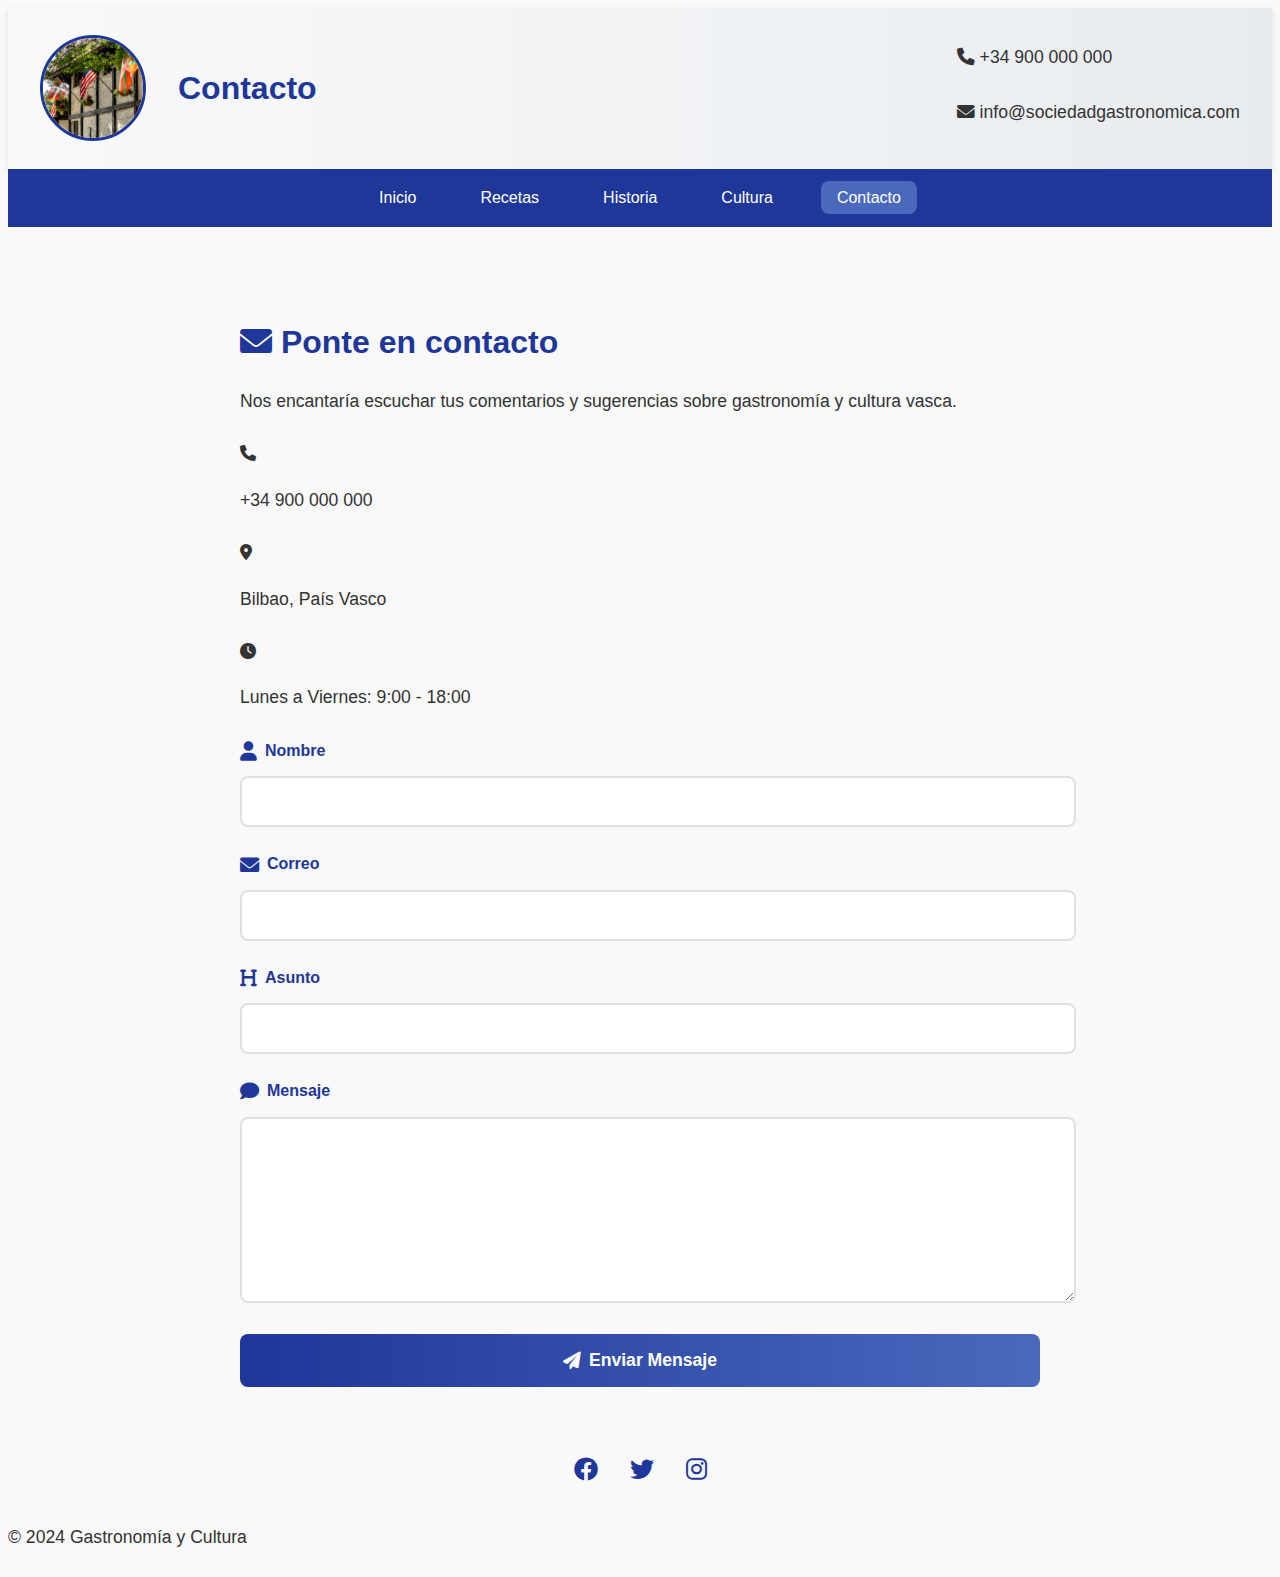
==== contacto.html @ d1538ef3 "Create contacto.html" ====
<!-- Declaración del tipo de documento y lenguaje -->
<!DOCTYPE html>
<html lang="es">
<head>
    <meta charset="UTF-8">
    <meta name="viewport" content="width=device-width, initial-scale=1.0">
    <title>Contacto - Gastronomía y Cultura</title>
    <link rel="stylesheet" href="estilos/estilos.css">
    <link rel="stylesheet" href="https://cdnjs.cloudflare.com/ajax/libs/font-awesome/6.0.0/css/all.min.css">
</head>
<!-- Contenido visible de la página -->
<body>
    <!-- Cabecera con logo y título principal -->
<header class="main-header">
    <div class="header-content">
        <!-- Sección izquierda: logo y título -->
        <div class="logo-title">
            <div class="logo-wrapper">
                <img src="imagenes/Logo.jpg" alt="Logo del sitio" id="logo">
            </div>
            <div class="title-wrapper">
                <h1>Contacto</h1>
                
            </div>
        </div>
        <!-- Sección derecha: información de contacto -->
        <div class="header-extra">
            <div class="contact-info">
                <p><i class="fas fa-phone"></i> +34 900 000 000</p>
                <p><i class="fas fa-envelope"></i> info@sociedadgastronomica.com</p>
            </div>
        </div>
    </div>
</header>

    <!-- Menú de navegación con enlaces a otras páginas -->
    <nav class="main-nav">
        <ul>
            <li><a href="index.html">Inicio</a></li>
            <li><a href="recetas.html">Recetas</a></li>
            <li><a href="historia.html">Historia</a></li>
            <li><a href="cultura.html">Cultura</a></li>
            <li><a href="contacto.html" class="active">Contacto</a></li>
        </ul>
    </nav>

    <!-- Contenido principal: formulario de contacto -->
    <main class="contact-container">
        <section class="contact-info">
            <h2><i class="fas fa-envelope"></i> Ponte en contacto</h2>
            <p>Nos encantaría escuchar tus comentarios y sugerencias sobre gastronomía y cultura vasca.</p>
            
            <div class="contact-details">
                <div class="contact-item">
                    <i class="fas fa-phone"></i>
                    <p>+34 900 000 000</p>
                </div>
                <div class="contact-item">
                    <i class="fas fa-map-marker-alt"></i>
                    <p>Bilbao, País Vasco</p>
                </div>
                <div class="contact-item">
                    <i class="fas fa-clock"></i>
                    <p>Lunes a Viernes: 9:00 - 18:00</p>
                </div>
            </div>
        </section>

        <section class="contact-form">
            <form action="mailto:ses-sair@birt.eus" method="post" enctype="text/plain">
                <div class="form-group">
                    <label for="nombre">
                        <i class="fas fa-user"></i> Nombre
                    </label>
                    <input type="text" id="nombre" name="nombre" required>
                </div>

                <div class="form-group">
                    <label for="correo">
                        <i class="fas fa-envelope"></i> Correo
                    </label>
                    <input type="email" id="correo" name="correo" required>
                </div>

                <div class="form-group">
                    <label for="asunto">
                        <i class="fas fa-heading"></i> Asunto
                    </label>
                    <input type="text" id="asunto" name="asunto" required>
                </div>

                <div class="form-group">
                    <label for="mensaje">
                        <i class="fas fa-comment"></i> Mensaje
                    </label>
                    <textarea id="mensaje" name="mensaje" required></textarea>
                </div>

                <button type="submit">
                    <i class="fas fa-paper-plane"></i> Enviar Mensaje
                </button>
            </form>
        </section>
    </main>

    <!-- Pie de página con información de contacto y enlaces a redes sociales -->
    <footer>
        <div class="social-links">
            <a href="#"><i class="fab fa-facebook"></i></a>
            <a href="#"><i class="fab fa-twitter"></i></a>
            <a href="#"><i class="fab fa-instagram"></i></a>
        </div>
        <p>&copy; 2024 Gastronomía y Cultura</p>
    </footer>
</body>
</html>
---- estilos/estilos.css ----
/* Variables base */
:root {
    --primary-color: #1e3799;
    --secondary-color: #4a69bd;
    --background-light: #f8f9fa;
    --background-dark: #e9ecef;
    --bg-color: #f9f9f9;
    --text-color: #333;
    --spacing-base: 1rem;
    --border-radius: 8px;
    --box-shadow: 0 2px 5px rgba(0,0,0,0.1);
}

body {
    font-family: 'Segoe UI', Tahoma, Geneva, Verdana, sans-serif;
    line-height: 1.6;
    color: var(--text-color);
    background-color: var(--bg-color);
}

/* Contenedor común para todas las secciones */
.container {
    max-width: 1200px;
    margin: 0 auto;
    padding: 2rem;
}

/* Estilos de tarjetas comunes */
.card {
    background: white;
    border-radius: var(--border-radius);
    padding: 2rem;
    box-shadow: var(--box-shadow);
    transition: transform 0.3s ease;
}

.card:hover {
    transform: translateY(-5px);
}

/* Estilos de imágenes comunes */
.image {
    width: 100%;
    height: 200px;
    object-fit: cover;
    border-radius: var(--border-radius);
    margin: 1rem 0;
}

/* Estilos de texto comunes */
h1, h2, h3, h4 {
    color: var(--primary-color);
    margin-bottom: 1rem;
}

h1 { font-size: 2.5rem; }
h2 { font-size: 2rem; }
h3 { font-size: 1.5rem; }
h4 { font-size: 1.2rem; }

p {
    line-height: 1.8;
    color: var(--text-color);
    margin-bottom: 1.5rem;
    text-align: justify;
    font-size: 1.1rem;
}

/* Navegación común */
nav {
    background-color: var(--primary-color);
    padding: 1rem 0;
    margin-bottom: 2rem;
}

nav ul {
    list-style: none;
    padding: 0;
    margin: 0;
    display: flex;
    justify-content: center;
    gap: 2rem;
}

nav a {
    color: white;
    text-decoration: none;
    padding: 0.5rem 1rem;
    border-radius: var(--border-radius);
    transition: background-color 0.3s;
}

nav a:hover,
nav a.active {
    background-color: var(--secondary-color);
}

/* Grid layouts comunes */
.grid {
    display: grid;
    grid-template-columns: repeat(auto-fit, minmax(300px, 1fr));
    gap: 2rem;
}

/* Media queries */
@media (max-width: 768px) {
    .header-content {
        flex-direction: column;
        gap: var(--spacing-base);
        text-align: center;
    }

    .logo-title {
        flex-direction: column;
    }

    .logo-wrapper {
        width: 80px;
        height: 80px;
    }

    .contact-container {
        padding: var(--spacing-base);
    }
}

/* Estilos específicos para contacto manteniendo la base */
.contact-container {
    max-width: 800px;
    margin: 2rem auto;
    padding: 2rem;
}

.form-group {
    margin-bottom: 1.5rem;
    position: relative;
}

.form-group label {
    display: flex;
    align-items: center;
    gap: 0.5rem;
    margin-bottom: 0.8rem;
    color: var(--primary-color);
    font-weight: 600;
}

.form-group label i {
    font-size: 1.2rem;
}

.form-group input,
.form-group textarea {
    width: 100%;
    padding: 1rem;
    border: 2px solid #e0e0e0;
    border-radius: var(--border-radius);
    background-color: #fff;
    transition: all 0.3s ease;
}

.form-group input:focus,
.form-group textarea:focus {
    border-color: var(--primary-color);
    box-shadow: 0 0 0 3px rgba(30, 55, 153, 0.1);
    outline: none;
}

.form-group textarea {
    min-height: 150px;
    resize: vertical;
}

button[type="submit"] {
    width: 100%;
    padding: 1rem;
    background: linear-gradient(to right, var(--primary-color), var(--secondary-color));
    color: white;
    border: none;
    border-radius: var(--border-radius);
    font-size: 1.1rem;
    font-weight: 600;
    cursor: pointer;
    transition: all 0.3s ease;
    display: flex;
    align-items: center;
    justify-content: center;
    gap: 0.5rem;
}

button[type="submit"]:hover {
    transform: translateY(-2px);
    box-shadow: var(--box-shadow);
}

.social-links {
    display: flex;
    justify-content: center;
    gap: 2rem;
    margin: 2rem 0;
}

.social-links a {
    color: var(--primary-color);
    font-size: 1.5rem;
    transition: transform 0.3s ease;
}

.social-links a:hover {
    transform: scale(1.2);
    color: var(--secondary-color);
}

@media (max-width: 600px) {
    .contact-container {
        padding: 1rem;
    }
}

/* Header principal */
.main-header {
    background: linear-gradient(to right, var(--background-light), var(--background-dark));
    padding: var(--spacing-base) 0;
    box-shadow: var(--box-shadow);
}

.header-content {
    max-width: 1200px;
    margin: 0 auto;
    padding: 0 var(--spacing-base);
    display: flex;
    justify-content: space-between;
    align-items: center;
}

.logo-title {
    display: flex;
    align-items: center;
    gap: calc(var(--spacing-base) * 2);
}

.logo-wrapper {
    width: 100px;
    height: 100px;
    overflow: hidden;
    border-radius: 50%;
    border: 3px solid var(--primary-color);
}


#logo {
    width: 100%;
    height: 100%;
    object-fit: cover;
}

.title-wrapper {
    display: flex;
    flex-direction: column;
}

.title-wrapper h1 {
    font-size: 2rem;
    color: var(--primary-color);
    margin: 0;
}

.subtitle {
    font-size: 1.1rem;
    color: var(--secondary-color);
    margin-top: 0.5rem;
}

/* Efectos de hover para enlaces */
.nav a:hover {
    background-color: var(--secondary-color);
    transform: translateY(-2px);
    transition: all 0.3s ease;
}

/* Efecto hover para cards */
.recipe-card:hover,
.culture-card:hover {
    transform: translateY(-5px);
    box-shadow: 0 10px 20px rgba(0,0,0,0.1);
    transition: all 0.3s ease;
}

/* Animación para iconos */
.fas, .fab {
    transition: transform 0.3s ease;
}

.fas:hover, .fab:hover {
    transform: scale(1.2);
}

/* Efecto para imágenes */
.recipe-image:hover,
.culture-image:hover {
    filter: brightness(1.1);
    transition: all 0.3s ease;
}

/* Efecto para botones */
button:hover {
    transform: translateY(-2px);
    box-shadow: var(--box-shadow);
    transition: all 0.3s ease;
}

/* Animación para el logo */
#logo {
    transition: transform 0.3s ease;
}

#logo:hover {
    transform: rotate(5deg);
}

/* Efecto para redes sociales */
.social-links a {
    transition: all 0.3s ease;
}

.social-links a:hover {
    color: var(--primary-color);
    transform: scale(1.2);
}

/* Efecto para listas */
.events-list li,
.links-list li {
    transition: padding-left 0.3s ease;
}

.events-list li:hover,
.links-list li:hover {
    padding-left: 10px;
    background-color: rgba(0,0,0,0.05);
}
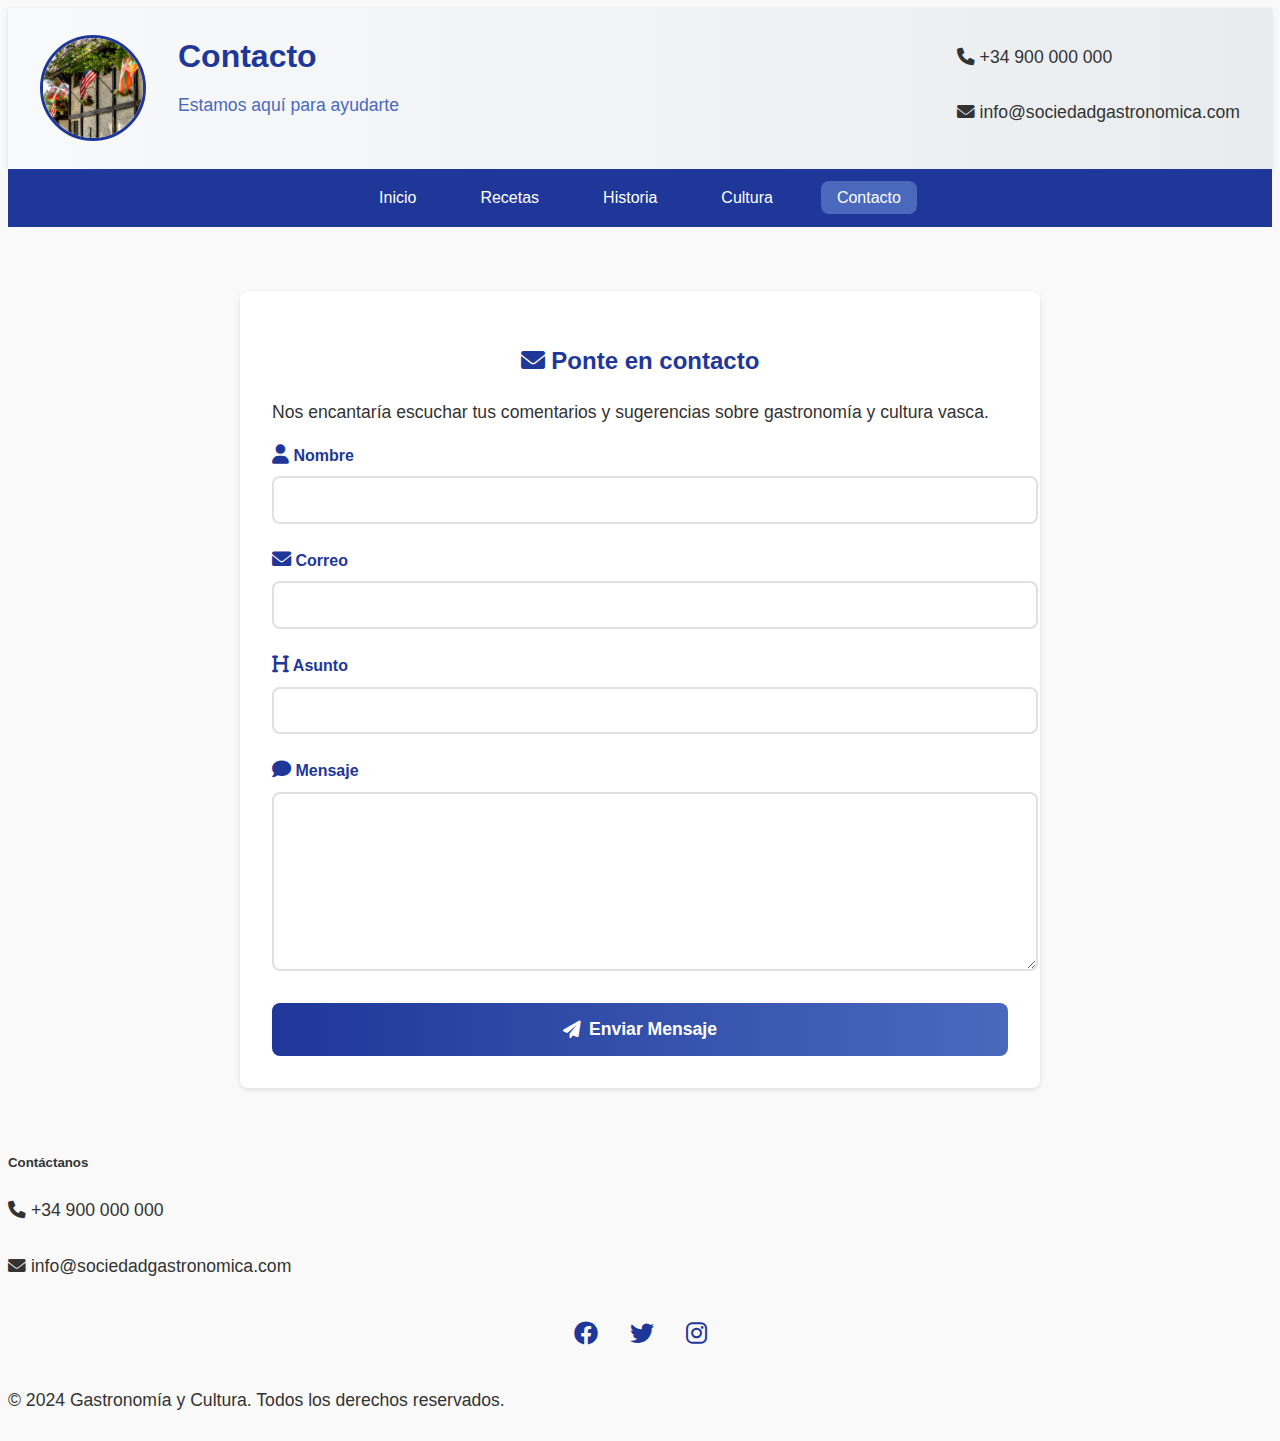
==== commit 57927bde: "Update contacto.html" ====
--- a/contacto.html
+++ b/contacto.html
@@ -1,4 +1,3 @@
-<!-- Declaración del tipo de documento y lenguaje -->
 <!DOCTYPE html>
 <html lang="es">
 <head>
@@ -8,30 +7,29 @@
     <link rel="stylesheet" href="estilos/estilos.css">
     <link rel="stylesheet" href="https://cdnjs.cloudflare.com/ajax/libs/font-awesome/6.0.0/css/all.min.css">
 </head>
-<!-- Contenido visible de la página -->
 <body>
     <!-- Cabecera con logo y título principal -->
-<header class="main-header">
-    <div class="header-content">
-        <!-- Sección izquierda: logo y título -->
-        <div class="logo-title">
-            <div class="logo-wrapper">
-                <img src="imagenes/Logo.jpg" alt="Logo del sitio" id="logo">
+    <header class="main-header">
+        <div class="header-content">
+            <!-- Sección izquierda: logo y título -->
+            <div class="logo-title">
+                <div class="logo-wrapper">
+                    <img src="imagenes/Logo.jpg" alt="Logo del sitio" id="logo">
+                </div>
+                <div class="title-wrapper">
+                    <h1>Contacto</h1>
+                    <p class="subtitle">Estamos aquí para ayudarte</p>
+                </div>
             </div>
-            <div class="title-wrapper">
-                <h1>Contacto</h1>
-                
+            <!-- Sección derecha: información de contacto -->
+            <div class="header-extra">
+                <div class="contact-info">
+                    <p><i class="fas fa-phone"></i> +34 900 000 000</p>
+                    <p><i class="fas fa-envelope"></i> info@sociedadgastronomica.com</p>
+                </div>
             </div>
         </div>
-        <!-- Sección derecha: información de contacto -->
-        <div class="header-extra">
-            <div class="contact-info">
-                <p><i class="fas fa-phone"></i> +34 900 000 000</p>
-                <p><i class="fas fa-envelope"></i> info@sociedadgastronomica.com</p>
-            </div>
-        </div>
-    </div>
-</header>
+    </header>
 
     <!-- Menú de navegación con enlaces a otras páginas -->
     <nav class="main-nav">
@@ -46,71 +44,47 @@
 
     <!-- Contenido principal: formulario de contacto -->
     <main class="contact-container">
-        <section class="contact-info">
+        <section class="contact-form">
             <h2><i class="fas fa-envelope"></i> Ponte en contacto</h2>
             <p>Nos encantaría escuchar tus comentarios y sugerencias sobre gastronomía y cultura vasca.</p>
-            
-            <div class="contact-details">
-                <div class="contact-item">
-                    <i class="fas fa-phone"></i>
-                    <p>+34 900 000 000</p>
-                </div>
-                <div class="contact-item">
-                    <i class="fas fa-map-marker-alt"></i>
-                    <p>Bilbao, País Vasco</p>
-                </div>
-                <div class="contact-item">
-                    <i class="fas fa-clock"></i>
-                    <p>Lunes a Viernes: 9:00 - 18:00</p>
-                </div>
-            </div>
-        </section>
-
-        <section class="contact-form">
-            <form action="mailto:ses-sair@birt.eus" method="post" enctype="text/plain">
+            <form id="contactForm">
                 <div class="form-group">
-                    <label for="nombre">
-                        <i class="fas fa-user"></i> Nombre
-                    </label>
+                    <label for="nombre"><i class="fas fa-user"></i> Nombre</label>
                     <input type="text" id="nombre" name="nombre" required>
                 </div>
-
                 <div class="form-group">
-                    <label for="correo">
-                        <i class="fas fa-envelope"></i> Correo
-                    </label>
+                    <label for="correo"><i class="fas fa-envelope"></i> Correo</label>
                     <input type="email" id="correo" name="correo" required>
                 </div>
-
                 <div class="form-group">
-                    <label for="asunto">
-                        <i class="fas fa-heading"></i> Asunto
-                    </label>
+                    <label for="asunto"><i class="fas fa-heading"></i> Asunto</label>
                     <input type="text" id="asunto" name="asunto" required>
                 </div>
-
                 <div class="form-group">
-                    <label for="mensaje">
-                        <i class="fas fa-comment"></i> Mensaje
-                    </label>
+                    <label for="mensaje"><i class="fas fa-comment"></i> Mensaje</label>
                     <textarea id="mensaje" name="mensaje" required></textarea>
                 </div>
-
-                <button type="submit">
-                    <i class="fas fa-paper-plane"></i> Enviar Mensaje
-                </button>
+                <button type="submit"><i class="fas fa-paper-plane"></i> Enviar Mensaje</button>
             </form>
         </section>
     </main>
 
-    <!-- Pie de página con información de contacto y enlaces a redes sociales -->
-    <footer>
-        <div class="social-links">
-            <a href="#"><i class="fab fa-facebook"></i></a>
-            <a href="#"><i class="fab fa-twitter"></i></a>
-            <a href="#"><i class="fab fa-instagram"></i></a>
+    <!-- Pie de página -->
+    <footer class="main-footer">
+        <div class="footer-content">
+            <div class="contact-info">
+                <h5>Contáctanos</h5>
+                <p><i class="fas fa-phone"></i> +34 900 000 000</p>
+                <p><i class="fas fa-envelope"></i> info@sociedadgastronomica.com</p>
+            </div>
+            <div class="social-links">
+                <a href="https://facebook.com/sociedadgastronomica" target="_blank" rel="noopener" aria-label="Síguenos en Facebook"><i class="fab fa-facebook"></i></a>
+                <a href="https://twitter.com/sociedadgastronomica" target="_blank" rel="noopener" aria-label="Síguenos en Twitter"><i class="fab fa-twitter"></i></a>
+                <a href="https://instagram.com/sociedadgastronomica" target="_blank" rel="noopener" aria-label="Síguenos en Instagram"><i class="fab fa-instagram"></i></a>
+            </div>
+            <p>&copy; 2024 Gastronomía y Cultura. Todos los derechos reservados.</p>
         </div>
-        <p>&copy; 2024 Gastronomía y Cultura</p>
     </footer>
 </body>
 </html>
+
--- a/estilos/estilos.css
+++ b/estilos/estilos.css
@@ -1,4 +1,3 @@
-
 /* Variables base */
 :root {
     --primary-color: #1e3799;
@@ -341,3 +340,451 @@
     background-color: rgba(0,0,0,0.05);
 }
 
+/* Estilos para la cuadrícula de alimentos */
+.food-grid {
+    display: grid;
+    grid-template-columns: repeat(auto-fit, minmax(150px, 1fr));
+    gap: 1rem;
+}
+
+.food-item {
+    position: relative;
+    overflow: hidden;
+    border-radius: var(--border-radius);
+    box-shadow: var(--box-shadow);
+}
+
+.food-item img {
+    width: 100%;
+    height: 100%;
+    object-fit: cover;
+    transition: transform 0.3s ease;
+}
+
+.food-item:hover img {
+    transform: scale(1.1);
+}
+
+.food-item span {
+    position: absolute;
+    bottom: 0;
+    left: 0;
+    width: 100%;
+    background: rgba(0, 0, 0, 0.5);
+    color: white;
+    text-align: center;
+    padding: 0.5rem;
+    font-size: 1rem;
+    transition: background 0.3s ease;
+}
+
+.food-item:hover span {
+    background: rgba(0, 0, 0, 0.7);
+}
+
+/* Estilos para la cuadrícula de música */
+.music-grid {
+    display: grid;
+    grid-template-columns: repeat(auto-fit, minmax(150px, 1fr));
+    gap: 1rem;
+}
+
+.music-item {
+    position: relative;
+    overflow: hidden;
+    border-radius: var(--border-radius);
+    box-shadow: var(--box-shadow);
+    text-align: center;
+}
+
+.music-item img {
+    width: 100%;
+    height: 100%;
+    object-fit: cover;
+    transition: transform 0.3s ease;
+}
+
+.music-item:hover img {
+    transform: scale(1.1);
+}
+
+.music-item span {
+    position: absolute;
+    bottom: 0;
+    left: 0;
+    width: 100%;
+    background: rgba(0, 0, 0, 0.5);
+    color: white;
+    text-align: center;
+    padding: 0.5rem;
+    font-size: 1rem;
+    transition: background 0.3s ease;
+}
+
+.music-item:hover span {
+    background: rgba(0, 0, 0, 0.7);
+}
+
+/* Estilos para la cuadrícula combinada */
+.combined-grid {
+    display: grid;
+    grid-template-columns: repeat(auto-fit, minmax(150px, 1fr));
+    gap: 1rem;
+}
+
+.combined-item {
+    position: relative;
+    overflow: hidden;
+    border-radius: var(--border-radius);
+    box-shadow: var(--box-shadow);
+    text-align: center;
+}
+
+.combined-item img {
+    width: 100%;
+    height: 100%;
+    object-fit: cover;
+    transition: transform 0.3s ease;
+}
+
+.combined-item:hover img {
+    transform: scale(1.1);
+}
+
+.combined-item span {
+    position: absolute;
+    bottom: 0;
+    left: 0;
+    width: 100%;
+    background: rgba(0, 0, 0, 0.5);
+    color: white;
+    text-align: center;
+    padding: 0.5rem;
+    font-size: 1rem;
+    transition: background 0.3s ease;
+}
+
+.combined-item:hover span {
+    background: rgba(0, 0, 0, 0.7);
+}
+
+/* Estilos para la cuadrícula de cultura */
+.culture-container {
+    display: grid;
+    grid-template-columns: repeat(auto-fit, minmax(300px, 1fr));
+    gap: 2rem;
+    padding: 2rem;
+}
+
+.culture-card {
+    background: white;
+    border-radius: var(--border-radius);
+    padding: 2rem;
+    box-shadow: var(--box-shadow);
+    transition: transform 0.3s ease;
+}
+
+.culture-card:hover {
+    transform: translateY(-5px);
+}
+
+.culture-icon {
+    font-size: 2rem;
+    color: var(--primary-color);
+    margin-bottom: 1rem;
+    text-align: center;
+}
+
+.culture-image {
+    width: 100%;
+    height: 200px;
+    object-fit: cover;
+    border-radius: var(--border-radius);
+    margin: 1rem 0;
+}
+
+.culture-card h2 {
+    color: var(--primary-color);
+    font-size: 1.5rem;
+    margin-bottom: 1rem;
+    text-align: center;
+}
+
+.culture-card p {
+    color: var(--text-color);
+    line-height: 1.6;
+    margin-bottom: 1rem;
+    text-align: justify;
+}
+
+/* Estilos para la cuadrícula de recetas */
+.recipes-container {
+    display: grid;
+    grid-template-columns: repeat(auto-fit, minmax(300px, 1fr));
+    gap: 2rem;
+    padding: 2rem;
+}
+
+.recipe-card {
+    background: white;
+    border-radius: var(--border-radius);
+    padding: 2rem;
+    box-shadow: var(--box-shadow);
+    transition: transform 0.3s ease;
+}
+
+.recipe-card:hover {
+    transform: translateY(-5px);
+}
+
+.recipe-header {
+    text-align: center;
+}
+
+.recipe-image {
+    width: 100%;
+    height: 200px;
+    object-fit: cover;
+    border-radius: var(--border-radius);
+    margin-bottom: 1rem;
+}
+
+.recipe-meta {
+    display: flex;
+    justify-content: center;
+    gap: 1rem;
+    margin-bottom: 1rem;
+}
+
+.ingredients-section,
+.instructions-section {
+    margin-bottom: 1.5rem;
+}
+
+.ingredients-list,
+.instructions-list {
+    list-style: none;
+    padding: 0;
+}
+
+.ingredients-list li,
+.instructions-list li {
+    padding: 0.5rem 0;
+    border-bottom: 1px solid #eee;
+}
+
+.ingredients-list li i,
+.instructions-list li i {
+    color: var(--primary-color);
+    margin-right: 0.5rem;
+}
+
+/* Estilos para la cuadrícula de historia */
+.history-container {
+    display: grid;
+    grid-template-columns: repeat(auto-fit, minmax(300px, 1fr));
+    gap: 2rem;
+    padding: 2rem;
+}
+
+.history-card {
+    background: white;
+    border-radius: var(--border-radius);
+    padding: 2rem;
+    box-shadow: var(--box-shadow);
+    transition: transform 0.3s ease;
+}
+
+.history-card:hover {
+    transform: translateY(-5px);
+}
+
+.history-icon {
+    font-size: 2rem;
+    color: var(--primary-color);
+    margin-bottom: 1rem;
+    text-align: center;
+}
+
+.history-image {
+    width: 100%;
+    height: 200px;
+    object-fit: cover;
+    border-radius: var(--border-radius);
+    margin: 1rem 0;
+}
+
+.history-card h2 {
+    color: var(--primary-color);
+    font-size: 1.5rem;
+    margin-bottom: 1rem;
+    text-align: center;
+}
+
+.history-card p {
+    color: var(--text-color);
+    line-height: 1.6;
+    margin-bottom: 1rem;
+    text-align: justify;
+}
+
+/* Estilos para la cuadrícula de platos */
+.platos-grid {
+    display: grid;
+    grid-template-columns: repeat(auto-fit, minmax(150px, 1fr));
+    gap: 1rem;
+}
+
+.plato-card {
+    position: relative;
+    overflow: hidden;
+    border-radius: var(--border-radius);
+    box-shadow: var(--box-shadow);
+    text-align: center;
+    padding: 1rem;
+}
+
+.plato-card img {
+    width: 100%;
+    height: 150px;
+    object-fit: cover;
+    border-radius: var(--border-radius);
+    margin-bottom: 0.5rem;
+}
+
+.plato-card h3 {
+    color: var(--primary-color);
+    font-size: 1.2rem;
+    margin-bottom: 0.5rem;
+}
+
+.plato-card p {
+    color: var(--text-color);
+    line-height: 1.4;
+    margin-bottom: 0.5rem;
+}
+
+/* Estilos para la cuadrícula de eventos */
+.events-section {
+    padding: 2rem;
+}
+
+.events-grid {
+    display: grid;
+    grid-template-columns: repeat(auto-fit, minmax(200px, 1fr));
+    gap: 1rem;
+}
+
+.event-item {
+    background: white;
+    border-radius: var(--border-radius);
+    padding: 1rem;
+    box-shadow: var(--box-shadow);
+    display: flex;
+    align-items: center;
+    gap: 1rem;
+    transition: transform 0.3s ease;
+}
+
+.event-item:hover {
+    transform: translateY(-5px);
+}
+
+.event-item i {
+    font-size: 1.5rem;
+    color: var(--primary-color);
+}
+
+.event-item span {
+    font-size: 1rem;
+    color: var(--text-color);
+}
+
+/* Estilos para la cuadrícula de contacto */
+.contact-container {
+    display: grid;
+    grid-template-columns: 1fr;
+    gap: 2rem;
+    padding: 2rem;
+}
+
+.contact-form {
+    background: white;
+    border-radius: var(--border-radius);
+    padding: 2rem;
+    box-shadow: var(--box-shadow);
+    transition: transform 0.3s ease;
+}
+
+.contact-form:hover {
+    transform: translateY(-5px);
+}
+
+.contact-form h2 {
+    color: var(--primary-color);
+    font-size: 1.5rem;
+    margin-bottom: 1rem;
+    text-align: center;
+}
+
+.contact-form p {
+    color: var(--text-color);
+    line-height: 1.6;
+    margin-bottom: 1rem;
+    text-align: justify;
+}
+
+.form-group {
+    margin-bottom: 1.5rem;
+}
+
+.form-group label {
+    display: block;
+    margin-bottom: 0.5rem;
+    color: var(--primary-color);
+    font-weight: 600;
+}
+
+.form-group input,
+.form-group textarea {
+    width: 100%;
+    padding: 0.8rem;
+    border: 2px solid #e0e0e0;
+    border-radius: var(--border-radius);
+    font-size: 1rem;
+    transition: border-color 0.3s ease;
+}
+
+.form-group input:focus,
+.form-group textarea:focus {
+    border-color: var(--primary-color);
+    outline: none;
+}
+
+textarea {
+    min-height: 150px;
+    resize: vertical;
+}
+
+button[type="submit"] {
+    width: 100%;
+    padding: 1rem;
+    background: linear-gradient(to right, var(--primary-color), var(--secondary-color));
+    color: white;
+    border: none;
+    border-radius: var(--border-radius);
+    font-size: 1.1rem;
+    font-weight: 600;
+    cursor: pointer;
+    transition: all 0.3s ease;
+    display: flex;
+    align-items: center;
+    justify-content: center;
+    gap: 0.5rem;
+}
+
+button[type="submit"]:hover {
+    transform: translateY(-2px);
+    box-shadow: var(--box-shadow);
+}
+
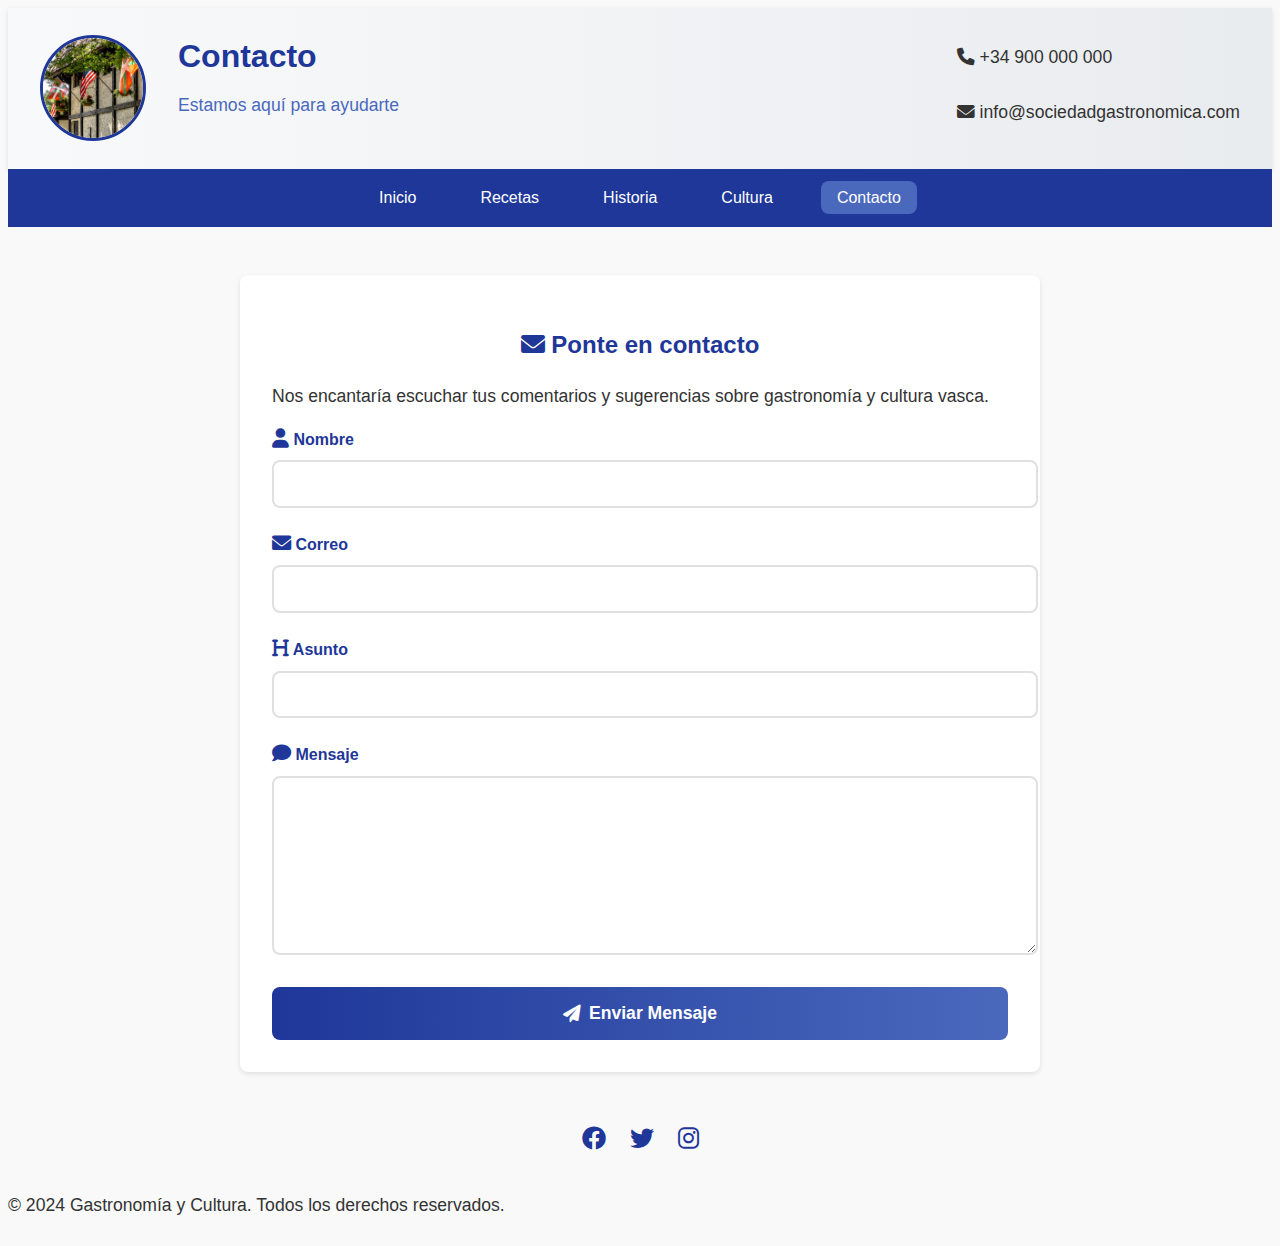
==== commit b03f194f: "Update contacto.html" ====
--- a/contacto.html
+++ b/contacto.html
@@ -3,6 +3,7 @@
 <head>
     <meta charset="UTF-8">
     <meta name="viewport" content="width=device-width, initial-scale=1.0">
+    <meta name="description" content="Contacta con nuestra Sociedad Gastronómica y Cultural del País Vasco. Envíanos tus consultas, sugerencias o reservas para eventos gastronómicos y culturales.">
     <title>Contacto - Gastronomía y Cultura</title>
     <link rel="stylesheet" href="estilos/estilos.css">
     <link rel="stylesheet" href="https://cdnjs.cloudflare.com/ajax/libs/font-awesome/6.0.0/css/all.min.css">
@@ -45,6 +46,7 @@
     <!-- Contenido principal: formulario de contacto -->
     <main class="contact-container">
         <section class="contact-form">
+            <form action="mailto:info@sociedadgastronomica.com" method="post">
             <h2><i class="fas fa-envelope"></i> Ponte en contacto</h2>
             <p>Nos encantaría escuchar tus comentarios y sugerencias sobre gastronomía y cultura vasca.</p>
             <form id="contactForm">
@@ -73,9 +75,6 @@
     <footer class="main-footer">
         <div class="footer-content">
             <div class="contact-info">
-                <h5>Contáctanos</h5>
-                <p><i class="fas fa-phone"></i> +34 900 000 000</p>
-                <p><i class="fas fa-envelope"></i> info@sociedadgastronomica.com</p>
             </div>
             <div class="social-links">
                 <a href="https://facebook.com/sociedadgastronomica" target="_blank" rel="noopener" aria-label="Síguenos en Facebook"><i class="fab fa-facebook"></i></a>
--- a/estilos/estilos.css
+++ b/estilos/estilos.css
@@ -95,12 +95,6 @@
     background-color: var(--secondary-color);
 }
 
-/* Grid layouts comunes */
-.grid {
-    display: grid;
-    grid-template-columns: repeat(auto-fit, minmax(300px, 1fr));
-    gap: 2rem;
-}
 
 /* Media queries */
 @media (max-width: 768px) {
@@ -118,17 +112,13 @@
         width: 80px;
         height: 80px;
     }
-
-    .contact-container {
-        padding: var(--spacing-base);
-    }
 }
 
 /* Estilos específicos para contacto manteniendo la base */
 .contact-container {
     max-width: 800px;
     margin: 2rem auto;
-    padding: 2rem;
+    padding: var(--spacing-base);
 }
 
 .form-group {
@@ -319,13 +309,12 @@
 }
 
 /* Efecto para redes sociales */
-.social-links a {
-    transition: all 0.3s ease;
-}
-
-.social-links a:hover {
-    color: var(--primary-color);
-    transform: scale(1.2);
+.social-links {
+    display: flex;
+    justify-content: center;
+    align-items: center;
+    gap: 1.5rem;
+    margin: 2rem 0;
 }
 
 /* Efecto para listas */
@@ -628,40 +617,73 @@
     text-align: justify;
 }
 
-/* Estilos para la cuadrícula de platos */
+/* Estilos para la sección de platos */
+.platos-section {
+    max-width: 1200px;
+    margin: 0 auto;
+    padding: 2rem;
+}
+
 .platos-grid {
     display: grid;
-    grid-template-columns: repeat(auto-fit, minmax(150px, 1fr));
-    gap: 1rem;
+    grid-template-columns: repeat(3, 1fr);
+    gap: 2rem;
 }
 
 .plato-card {
-    position: relative;
+    background: white;
+    border-radius: var(--border-radius);
+    box-shadow: var(--box-shadow);
     overflow: hidden;
-    border-radius: var(--border-radius);
-    box-shadow: var(--box-shadow);
-    text-align: center;
-    padding: 1rem;
-}
-
-.plato-card img {
-    width: 100%;
-    height: 150px;
+    transition: transform 0.3s ease;
+}
+
+.plato-card:hover {
+    transform: translateY(-5px);
+}
+
+.plato-image {
+    width: 100%;
+    height: 250px;
+    overflow: hidden;
+}
+
+.plato-image img {
+    width: 100%;
+    height: 100%;
     object-fit: cover;
-    border-radius: var(--border-radius);
-    margin-bottom: 0.5rem;
-}
-
-.plato-card h3 {
-    color: var(--primary-color);
-    font-size: 1.2rem;
-    margin-bottom: 0.5rem;
-}
-
-.plato-card p {
+    transition: transform 0.3s ease;
+}
+
+.plato-card:hover .plato-image img {
+    transform: scale(1.1);
+}
+
+.plato-content {
+    padding: 1.5rem;
+}
+
+.plato-content h3 {
+    color: var(--primary-color);
+    margin-bottom: 1rem;
+}
+
+.plato-content p {
     color: var(--text-color);
-    line-height: 1.4;
-    margin-bottom: 0.5rem;
+    line-height: 1.6;
+}
+
+/* Media queries */
+@media (max-width: 992px) {
+    .platos-grid {
+        grid-template-columns: repeat(2, 1fr);
+    }
+}
+
+@media (max-width: 768px) {
+    .platos-grid {
+        grid-template-columns: 1fr;
+    }
 }
 
 /* Estilos para la cuadrícula de eventos */
@@ -788,3 +810,96 @@
     box-shadow: var(--box-shadow);
 }
 
+.history-container {
+    max-width: 1200px;
+    margin: 0 auto;
+    padding: 2rem;
+}
+
+.history-grid {
+    display: grid;
+    grid-template-columns: repeat(3, 1fr);
+    gap: 2rem;
+}
+
+.history-card {
+    background: white;
+    border-radius: var(--border-radius);
+    padding: 1.5rem;
+    box-shadow: var(--box-shadow);
+}
+
+.history-image {
+    width: 100%;
+    height: 200px;
+    object-fit: cover;
+    border-radius: var(--border-radius);
+    margin: 1rem 0;
+}
+
+@media (max-width: 992px) {
+    .history-grid {
+        grid-template-columns: repeat(2, 1fr);
+    }
+}
+
+@media (max-width: 768px) {
+    .history-grid {
+        grid-template-columns: 1fr;
+    }
+}
+
+
+.history-grid {
+    display: grid;
+    grid-template-columns: repeat(3, 1fr);
+    gap: 2rem;
+    margin-bottom: 2rem;
+}
+
+.history-card {
+    background: white;
+    border-radius: var(--border-radius);
+    padding: 1.5rem;
+    box-shadow: var(--box-shadow);
+}
+
+@media (max-width: 992px) {
+    .history-grid {
+        grid-template-columns: repeat(2, 1fr);
+    }
+}
+
+@media (max-width: 768px) {
+    .history-grid {
+        grid-template-columns: 1fr;
+    }
+}
+
+.section-title {
+    text-align: center;
+    margin: 3rem 0;
+    color: var(--primary-color);
+    font-size: 2rem;
+}
+
+/* Unificar los estilos de grid */
+.grid,
+.recipes-grid,
+.history-grid,
+.platos-grid {
+    display: grid;
+    grid-template-columns: repeat(auto-fit, minmax(300px, 1fr));
+    gap: 2rem;
+}
+
+/* Unificar contact-container */
+.contact-container {
+    max-width: 800px;
+    margin: 2rem auto;
+    padding: var(--spacing-base);
+}
+
+
+
+
